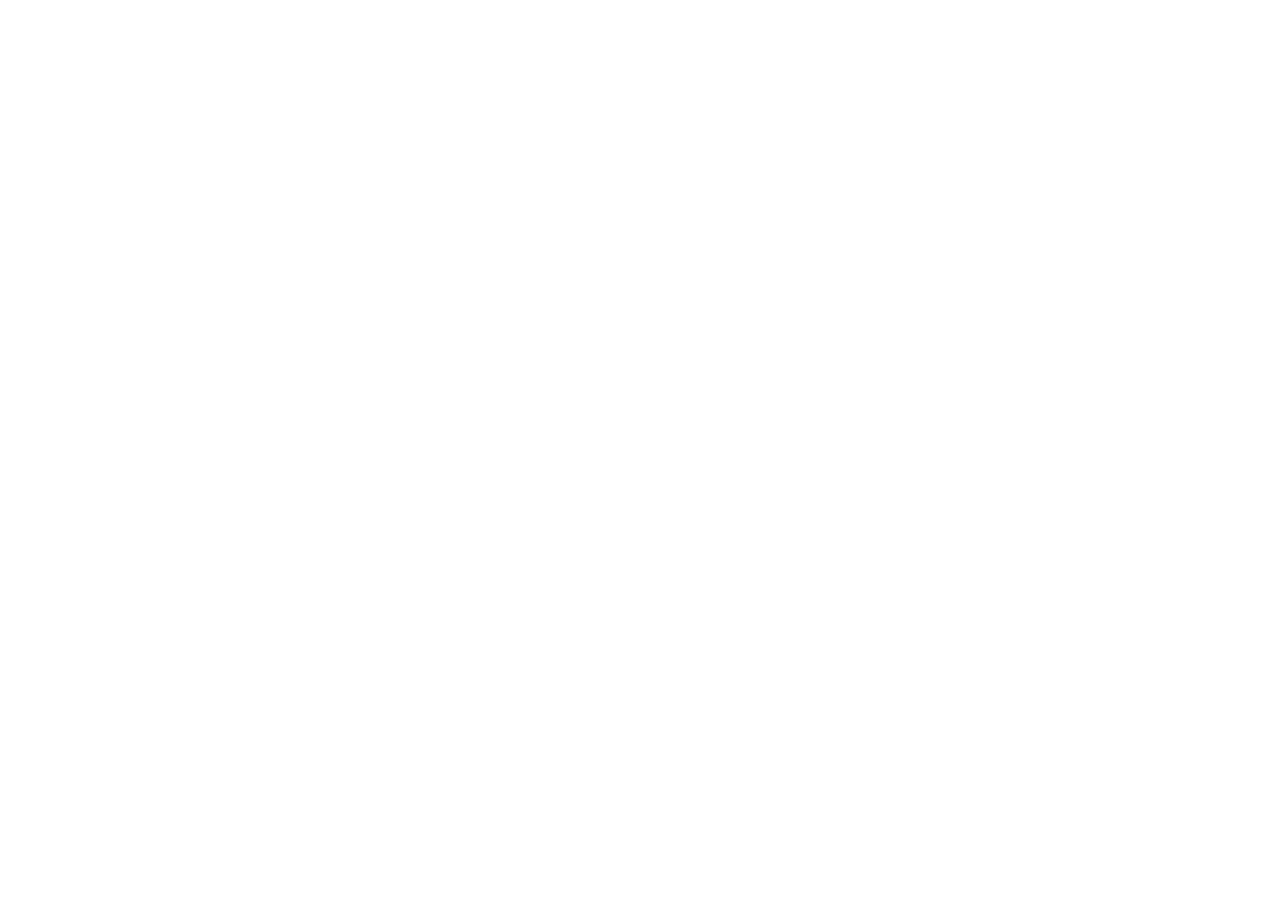
==== contact.html @ 35c42ab8 "New pages and JavaScript work" ====
<!DOCTYPE html>
<html lang="en">
  <head>
    <meta charset="UTF-8" />
    <meta name="viewport" content="width=device-width, initial-scale=1.0" />
    <meta http-equiv="X-UA-Compatible" content="ie=edge" />
    <title>Document</title>
  </head>
  <body></body>
</html>
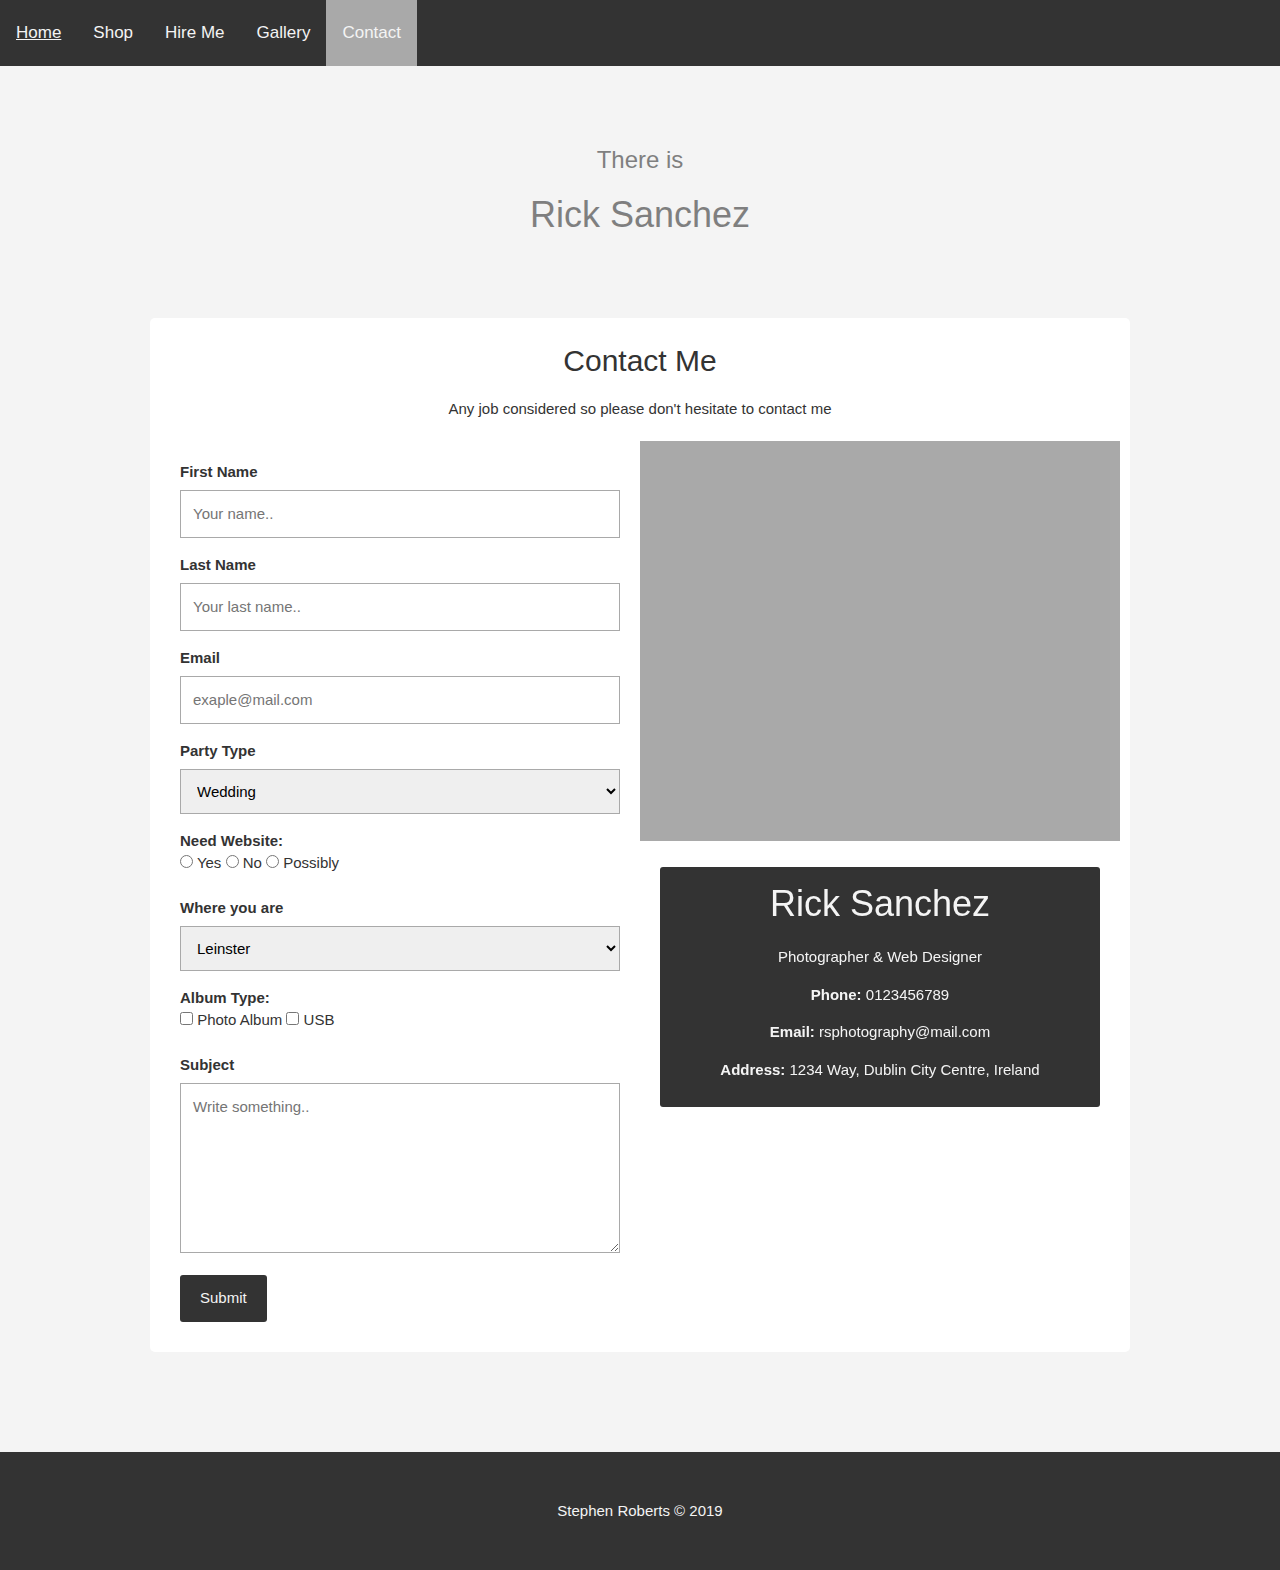
==== commit 1d1c467e: "Business card added to contact page" ====
--- a/contact.html
+++ b/contact.html
@@ -4,7 +4,153 @@
     <meta charset="UTF-8" />
     <meta name="viewport" content="width=device-width, initial-scale=1.0" />
     <meta http-equiv="X-UA-Compatible" content="ie=edge" />
-    <title>Document</title>
+    <!-- W3CSS stylesheet link -->
+    <link rel="stylesheet" href="https://www.w3schools.com/w3css/4/w3.css" />
+    <!-- FontAwesome stylesheet links -->
+    <link
+      rel="stylesheet"
+      href="https://cdnjs.cloudflare.com/ajax/libs/font-awesome/4.7.0/css/font-awesome.min.css"
+    />
+    <link
+      rel="stylesheet"
+      href="https://use.fontawesome.com/releases/v5.7.1/css/all.css"
+      integrity="sha384-fnmOCqbTlWIlj8LyTjo7mOUStjsKC4pOpQbqyi7RrhN7udi9RwhKkMHpvLbHG9Sr"
+      crossorigin="anonymous"
+    />
+    <!--Google fonts link-->
+    <link
+      href="https://fonts.googleapis.com/css?family=Great Vibes"
+      rel="stylesheet"
+    />
+    <!--link to external stylesheet file -->
+    <link rel="stylesheet" type="text/css" href="css/contact.css" />
+    <title>Rick Sanchez Photography | Contact</title>
   </head>
-  <body></body>
+  <body onload="typeWriter()">
+    <!-- Navbar at top of page -->
+    <div class="navbar" id="myTopnav">
+      <a href="index.html">Home</a>
+      <a href="shop.html">Shop</a>
+      <a href="hireme.html">Hire Me</a>
+      <a href="gallery.html">Gallery</a>
+      <a href="contact.html" class="active">Contact</a>
+      <a href="javascript:void(0);" class="icon" onclick="myFunction()">
+        <i class="fa fa-bars"></i>
+      </a>
+    </div>
+    <!-- Header -->
+    <header class="w3-panel w3-center w3-opacity">
+      <h1 class="w3-xlarge" id="contact"></h1>
+      <h1>Rick Sanchez</h1>
+    </header>
+    <!-- Start od contact form and company information -->
+    <div class="container">
+      <div style="text-align:center">
+        <h2>Contact Me</h2>
+        <p>Any job considered so please don't hesitate to contact me</p>
+      </div>
+      <div class="row">
+        <div class="column">
+          <form action="/action_page.php">
+            <label for="fname"><strong>First Name</strong></label>
+            <input
+              type="text"
+              id="fname"
+              name="firstname"
+              placeholder="Your name.."
+            />
+            <label for="lname"><strong>Last Name</strong></label>
+            <input
+              type="text"
+              id="lname"
+              name="lastname"
+              placeholder="Your last name.."
+            />
+            <label for="email"><strong>Email</strong></label>
+            <input
+              type="text"
+              placeholder="exaple@mail.com"
+              name="email"
+              required
+            />
+            <label for="party"><strong>Party Type</strong></label>
+            <select id="party" name="party">
+              <option value="wedding">Wedding</option>
+              <option value="birthday">Birthday</option>
+              <option value="baptism">Baptism</option>
+              <option value="other">Other</option>
+            </select>
+            <label for="website"><strong>Need Website:</strong></label>
+            <div>
+              <input type="radio" name="question" value="yes" />
+              Yes
+              <input type="radio" name="question" value="no" />
+              No
+              <input type="radio" name="question" value="possibly" />
+              Possibly
+            </div>
+            <br />
+            <label for="province"><strong>Where you are</strong></label>
+            <select id="province" name="where">
+              <option value="leinster">Leinster</option>
+              <option value="munster">Munster</option>
+              <option value="connacht">Connacht</option>
+              <option value="ulster">Ulster</option>
+            </select>
+            <label for="album"><strong>Album Type:</strong></label>
+            <div>
+              <input type="checkbox" name="question" value="photo" />
+              Photo Album
+              <input type="checkbox" name="question" value="usb" />
+              USB
+            </div>
+            <br />
+            <label for="subject"><strong>Subject</strong></label>
+            <textarea
+              id="subject"
+              name="subject"
+              placeholder="Write something.."
+              style="height:170px"
+            ></textarea>
+            <input type="submit" value="Submit" />
+          </form>
+        </div>
+        <div id="map" class="column"></div>
+        <div class="flip-card">
+          <div class="flip-card-inner">
+            <div class="flip-card-front">
+              <h1>Rick Sanchez</h1>
+              <p>Photographer & Web Designer</p>
+              <p><strong>Phone:</strong> 0123456789</p>
+              <p><strong>Email:</strong> rsphotography@mail.com</p>
+              <p>
+                <strong>Address:</strong> 1234 Way, Dublin City Centre, Ireland
+              </p>
+            </div>
+            <div class="flip-card-back">
+              <h1>Rick Sanchez</h1>
+              <p>Photographer & Web Designer</p>
+              <p><strong>Phone:</strong> 0123456789</p>
+              <p><strong>Email:</strong> rsphotography@mail.com</p>
+              <p>
+                <strong>Address:</strong> 1234 Way, Dublin City Centre, Ireland
+              </p>
+            </div>
+          </div>
+        </div>
+      </div>
+    </div>
+    <!--Footer with a class of center bg-dark-->
+    <footer class="center bg-dark">
+      <p>
+        Stephen Roberts &copy; 2019
+      </p>
+    </footer>
+    <!-- Link to external JavaScript file -->
+    <script src="js/navbar.js" type="text/javascript"></script>
+    <!-- Link to external JavaScript file for Google map -->
+    <script src="js/map.js" type="text/javascript"></script>
+    <!-- Link to external JavaScript file for typing effect -->
+    <script src="js/typewritercontact.js" type="text/javascript"></script>
+  </body>
 </html>
--- a/css/contact.css
+++ b/css/contact.css
@@ -0,0 +1,234 @@
+/* CSS for the body of the website with an rgba background,
+no margin, color selection, and font family */
+body {
+  background: #f4f4f4;
+  margin: 0;
+  color: #333;
+  font-family: "Segoe UI", Tahoma, Geneva, Verdana, sans-serif;
+}
+
+/* Add a black background color to the top navigation */
+.navbar {
+  background-color: #333;
+  overflow: hidden;
+  font-family: "Segoe UI", Tahoma, Geneva, Verdana, sans-serif;
+}
+
+/* Style the links inside the navigation bar */
+.navbar a {
+  float: left;
+  display: block;
+  color: #f4f4f4;
+  text-align: center;
+  padding: 20px 16px;
+  text-decoration: none;
+  font-size: 17px;
+}
+
+/* Change the color of links on hover */
+.navbar a:hover {
+  background-color: #333;
+  columns: #f4f4f4;
+  text-decoration: underline;
+}
+
+/* Add an active class to highlight the current page */
+.active {
+  background-color: darkgrey;
+}
+
+/* Hide the link that should open and close the topnav on small screens */
+.navbar .icon {
+  display: none;
+}
+
+.w3-panel {
+  padding: 50px 16px;
+}
+
+* {
+  box-sizing: border-box;
+}
+
+#map {
+  width: 50%;
+  height: 400px;
+  background-color: darkgray;
+}
+
+/* The flip card container - set the width and height to whatever you want. We have added the border property to demonstrate that the flip itself goes out of the box on hover (remove perspective if you don't want the 3D effect */
+.flip-card {
+  background-color: transparent;
+  float: left;
+  margin-top: 6px;
+  padding: 20px;
+  width: 50%;
+  height: 280px;
+  perspective: 1000px; /* Remove this if you don't want the 3D effect */
+}
+
+/* This container is needed to position the front and back side */
+.flip-card-inner {
+  position: relative;
+  width: 100%;
+  height: 100%;
+  text-align: center;
+  transition: transform 0.8s;
+  transform-style: preserve-3d;
+}
+
+/* Do an horizontal flip when you move the mouse over the flip box container */
+.flip-card:hover .flip-card-inner {
+  transform: rotateY(180deg);
+}
+
+/* Position the front and back side */
+.flip-card-front,
+.flip-card-back {
+  position: absolute;
+  width: 100%;
+  height: 100%;
+  backface-visibility: hidden;
+}
+
+/* Style the front side (fallback if image is missing) */
+.flip-card-front {
+  background-color: #333;
+  color: #f4f4f4;
+  border-radius: 3px;
+}
+
+/* Style the back side */
+.flip-card-back {
+  background-color: #f4f4f4;
+  color: #333;
+  transform: rotateY(180deg);
+  border-radius: 3px;
+}
+
+/* Style inputs */
+input[type="text"],
+select,
+textarea {
+  width: 100%;
+  padding: 12px;
+  border: 1px solid darkgray;
+  margin-top: 6px;
+  margin-bottom: 16px;
+  resize: vertical;
+}
+
+input[type="submit"] {
+  background-color: #333;
+  color: #f4f4f4;
+  padding: 12px 20px;
+  border: none;
+  border-radius: 3px;
+  cursor: pointer;
+  font-family: "Segoe UI", Tahoma, Geneva, Verdana, sans-serif;
+}
+
+input[type="submit"]:hover {
+  background-color: darkgray;
+}
+
+/* Style the container/contact section */
+.container {
+  margin: 0 150px 100px 150px;
+  border-radius: 5px;
+  background-color: #fff;
+  padding: 10px;
+  font-family: "Segoe UI", Tahoma, Geneva, Verdana, sans-serif;
+}
+
+/* Create two columns that float next to eachother */
+.column {
+  float: left;
+  width: 50%;
+  margin-top: 6px;
+  padding: 20px;
+}
+
+/* Clear floats after the columns */
+.row:after {
+  content: "";
+  display: table;
+  clear: both;
+}
+
+/* Utility class to change backround colour and text colour */
+.bg-light {
+  background: #f4f4f4;
+  color: #333;
+}
+
+/* Utility class to change backround colour and text colour */
+.bg-dark {
+  background: #333;
+  color: #f4f4f4;
+}
+
+/* Text alignment for footer*/
+.center {
+  text-align: center;
+  margin: auto;
+}
+
+/* Footer padding */
+footer {
+  padding: 2.2rem;
+}
+
+/* Removing default paragraph margin */
+.footer p {
+  margin: 0;
+}
+
+/* Responsive layout - when the screen is less than 560px wide, make the two columns stack on top of each other instead of next to each other */
+@media screen and (max-width: 560px) {
+  .column,
+  input[type="submit"] {
+    width: 100%;
+    margin-top: 0;
+  }
+
+  .container {
+    margin: 0 15px 25px 15px;
+  }
+
+  .flip-card {
+    width: 100%;
+  }
+
+  #map {
+    width: 100%;
+  }
+}
+
+/* When the screen is less than 560 pixels wide, hide all links. Show the link that contains should open and close the topnav (.icon) */
+@media screen and (max-width: 560px) {
+  .navbar a {
+    display: none;
+  }
+  .navbar a.icon {
+    float: right;
+    display: block;
+  }
+}
+
+/* The "responsive" class is added to the topnav with JavaScript when the user clicks on the icon. This class makes the topnav look good on small screens (display the links vertically instead of horizontally) */
+@media screen and (max-width: 560px) {
+  .navbar.responsive {
+    position: relative;
+  }
+  .navbar.responsive a.icon {
+    position: absolute;
+    right: 0;
+    top: 0;
+  }
+  .navbar.responsive a {
+    float: none;
+    display: block;
+    text-align: left;
+  }
+}
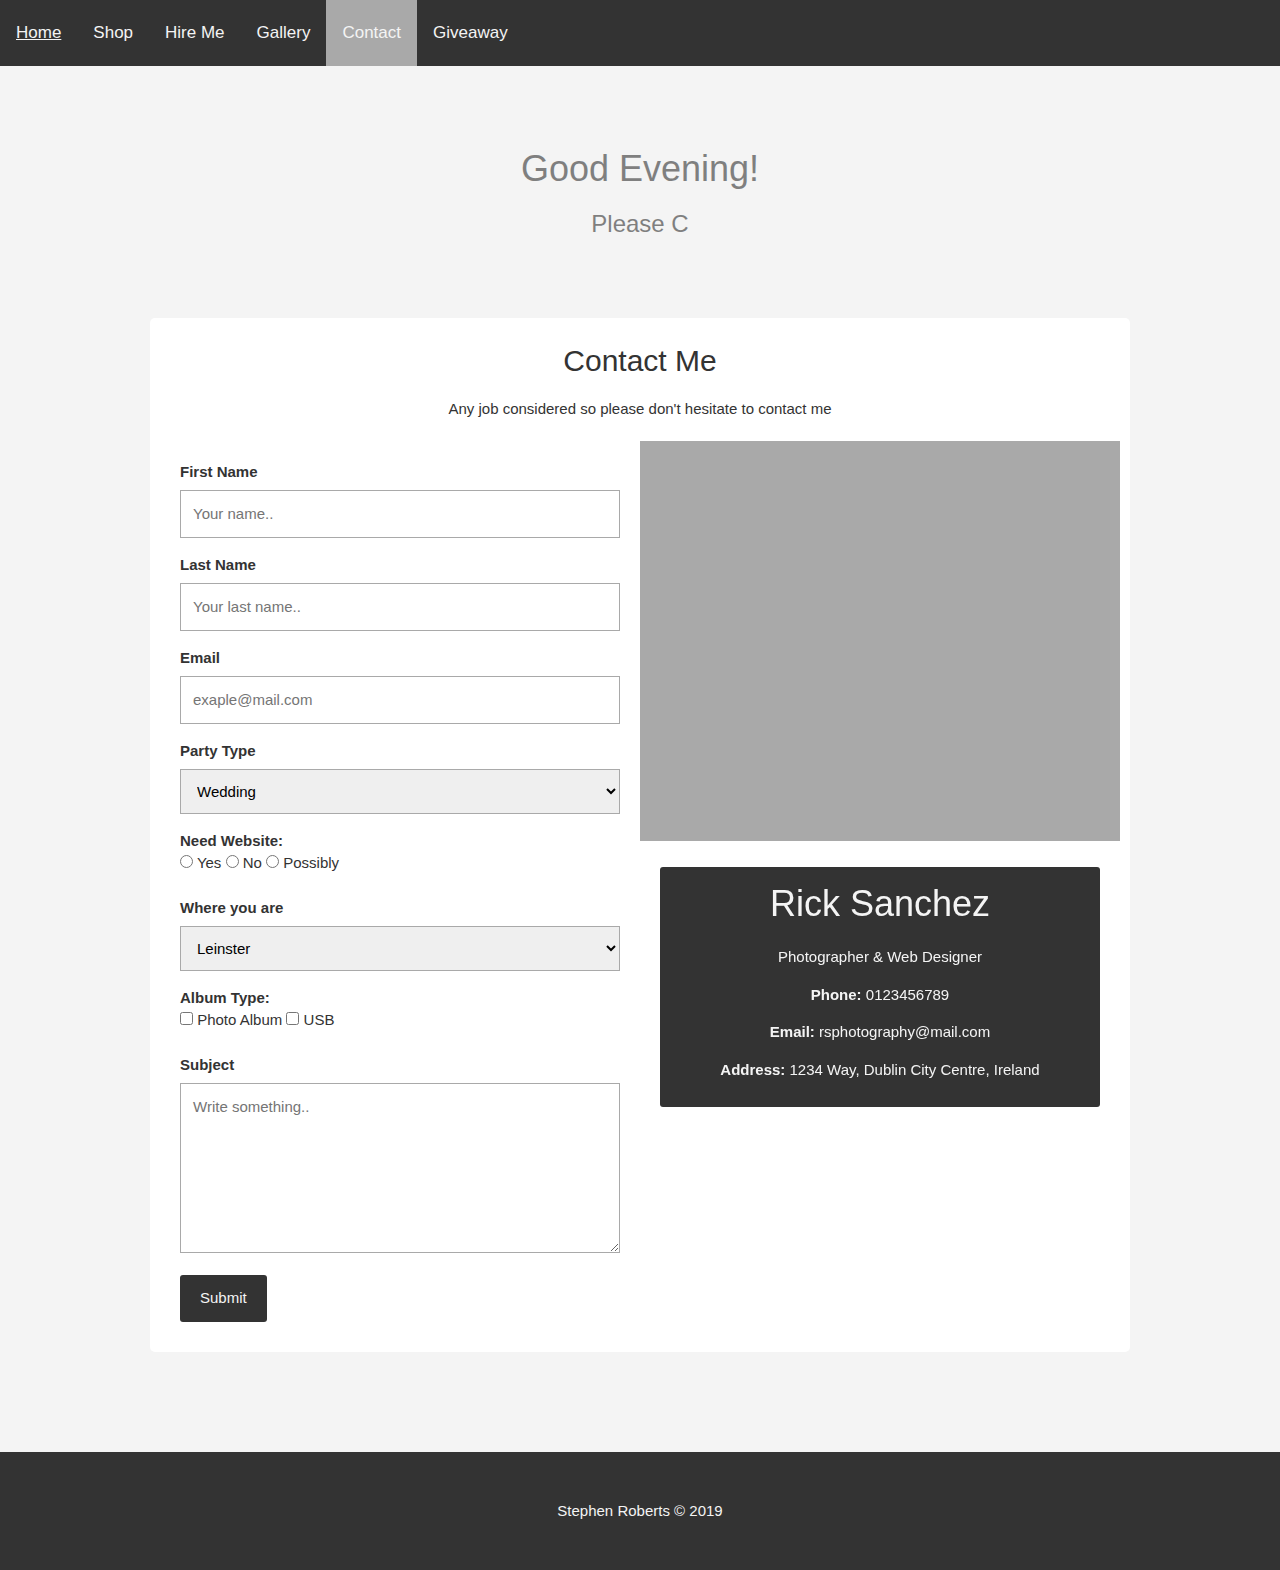
==== commit 2a5d716f: "Giveaway Page And JavaScript Countdown Clock" ====
--- a/contact.html
+++ b/contact.html
@@ -34,14 +34,17 @@
       <a href="hireme.html">Hire Me</a>
       <a href="gallery.html">Gallery</a>
       <a href="contact.html" class="active">Contact</a>
+      <a href="giveaway.html">Giveaway</a>
       <a href="javascript:void(0);" class="icon" onclick="myFunction()">
         <i class="fa fa-bars"></i>
       </a>
     </div>
     <!-- Header -->
     <header class="w3-panel w3-center w3-opacity">
+      <!-- JavaScript Greeting -->
+      <h1 id="greeting"></h1>
+      <!-- JavaScript Typewriter Text -->
       <h1 class="w3-xlarge" id="contact"></h1>
-      <h1>Rick Sanchez</h1>
     </header>
     <!-- Start od contact form and company information -->
     <div class="container">
@@ -152,5 +155,7 @@
     <script src="js/map.js" type="text/javascript"></script>
     <!-- Link to external JavaScript file for typing effect -->
     <script src="js/typewritercontact.js" type="text/javascript"></script>
+    <!-- Link to external JavaScript file for greeting -->
+    <script src="js/greeting.js" type="text/javascript"></script>
   </body>
 </html>
--- a/css/contact.css
+++ b/css/contact.css
@@ -91,7 +91,7 @@
   backface-visibility: hidden;
 }
 
-/* Style the front side (fallback if image is missing) */
+/* Style the front side  */
 .flip-card-front {
   background-color: #333;
   color: #f4f4f4;
@@ -176,7 +176,12 @@
 
 /* Footer padding */
 footer {
-  padding: 2.2rem;
+  padding: 2.2rem 0;
+  position: relative;
+  width: 100%;
+  left: 0;
+  bottom: 0;
+  width: 100%;
 }
 
 /* Removing default paragraph margin */
